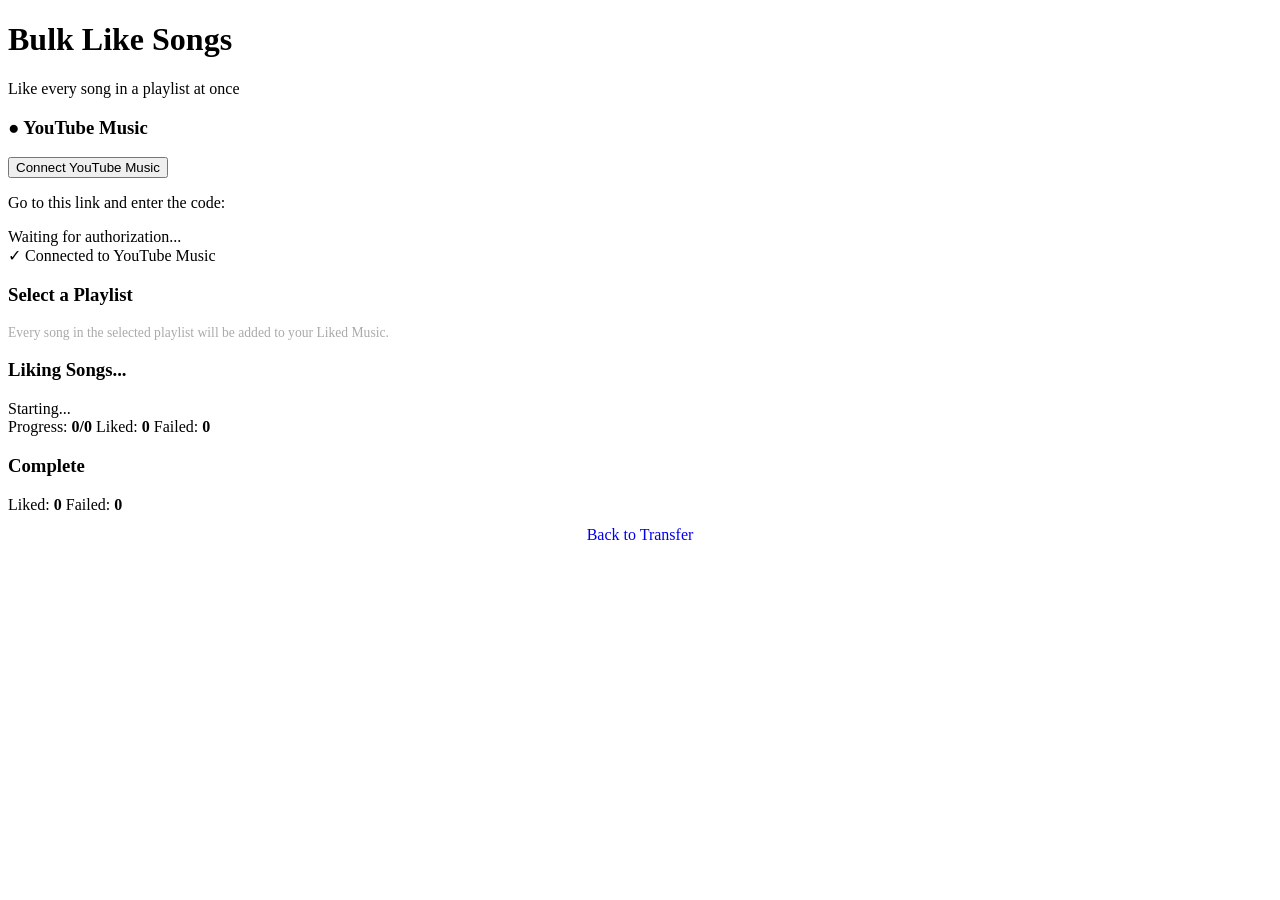
==== app/static/bulk-like.html @ ec04fe25 "Add /bulk-like page: select a playlist and like every song in it" ====
<!DOCTYPE html>
<html lang="en">
<head>
  <meta charset="UTF-8">
  <meta name="viewport" content="width=device-width, initial-scale=1.0, user-scalable=no">
  <meta name="apple-mobile-web-app-capable" content="yes">
  <title>Bulk Like Songs</title>
  <link rel="stylesheet" href="/static/style.css">
</head>
<body>
  <h1>Bulk Like Songs</h1>
  <p class="subtitle">Like every song in a playlist at once</p>

  <!-- Auth Section -->
  <div id="auth-section" class="section">
    <div class="card">
      <h3><span class="yt-color">&#9679;</span> YouTube Music</h3>
      <div id="yt-disconnected">
        <button class="btn btn-yt" onclick="startYTAuth()">Connect YouTube Music</button>
      </div>
      <div id="yt-device-code" class="device-code hidden">
        <p>Go to this link and enter the code:</p>
        <a id="yt-link" href="#" target="_blank"></a>
        <div class="code" id="yt-code"></div>
        <div class="hint"><span class="spinner"></span> Waiting for authorization...</div>
      </div>
      <div id="yt-connected" class="connected yt-connected hidden">
        &#10003; Connected to YouTube Music
      </div>
    </div>
  </div>

  <!-- Playlist Select -->
  <div id="select-section" class="section hidden">
    <div class="card">
      <h3>Select a Playlist</h3>
      <p style="color:#aaa;font-size:0.85rem;margin-bottom:12px">
        Every song in the selected playlist will be added to your Liked Music.
      </p>
      <div id="playlist-list"></div>
    </div>
  </div>

  <!-- Progress -->
  <div id="progress-section" class="section hidden">
    <div class="card">
      <h3>Liking Songs...</h3>
      <div class="phase-text" id="phase-text">Starting...</div>
      <div class="progress-bar"><div class="fill" id="progress-fill" style="width:0%"></div></div>
      <div class="counters">
        <span>Progress: <strong id="cnt-progress">0/0</strong></span>
        <span class="matched">Liked: <strong id="cnt-liked">0</strong></span>
        <span class="failed">Failed: <strong id="cnt-failed">0</strong></span>
      </div>
      <div class="log" id="log"></div>
    </div>
  </div>

  <!-- Done -->
  <div id="done-section" class="section hidden">
    <div class="card">
      <h3 id="done-title">Complete</h3>
      <div id="done-body" class="counters" style="margin-bottom:12px">
        <span class="matched">Liked: <strong id="final-liked">0</strong></span>
        <span class="failed">Failed: <strong id="final-failed">0</strong></span>
      </div>
      <div class="log" id="done-log"></div>
    </div>
    <a href="/" class="btn btn-logout" style="display:block;text-align:center;text-decoration:none;margin-top:12px">Back to Transfer</a>
  </div>

  <script>
    let ytPollTimer = null;

    async function init() {
      const res = await fetch("/auth/status");
      const data = await res.json();
      if (data.ytmusic) {
        document.getElementById("yt-disconnected").classList.add("hidden");
        document.getElementById("yt-connected").classList.remove("hidden");
        loadPlaylists();
      }
    }

    async function startYTAuth() {
      const res = await fetch("/auth/ytmusic/start", { method: "POST" });
      const data = await res.json();
      document.getElementById("yt-disconnected").classList.add("hidden");
      document.getElementById("yt-device-code").classList.remove("hidden");
      document.getElementById("yt-code").textContent = data.user_code;
      const link = document.getElementById("yt-link");
      link.href = data.verification_url;
      link.textContent = data.verification_url;
      ytPollTimer = setInterval(pollYTAuth, 5000);
    }

    async function pollYTAuth() {
      const res = await fetch("/auth/ytmusic/poll");
      const data = await res.json();
      if (data.status === "complete") {
        clearInterval(ytPollTimer);
        document.getElementById("yt-device-code").classList.add("hidden");
        document.getElementById("yt-connected").classList.remove("hidden");
        loadPlaylists();
      }
    }

    async function loadPlaylists() {
      document.getElementById("select-section").classList.remove("hidden");
      const listEl = document.getElementById("playlist-list");
      listEl.innerHTML = '<div style="color:#888;padding:12px"><span class="spinner"></span> Loading playlists...</div>';

      const res = await fetch("/bulk-like/playlists");
      const data = await res.json();

      if (data.error) {
        listEl.innerHTML = '<div style="color:#ef5350">' + esc(data.error) + '</div>';
        return;
      }

      listEl.innerHTML = data.playlists.map(pl =>
        '<button class="btn" style="background:#222;color:#fff;margin-bottom:8px;text-align:left;display:flex;justify-content:space-between" onclick="startBulkLike(\'' + pl.id + '\')">' +
          '<span>' + esc(pl.title) + '</span>' +
          '<span style="color:#888;font-size:0.85rem">' + pl.count + ' songs</span>' +
        '</button>'
      ).join("");
    }

    async function startBulkLike(playlistId) {
      document.getElementById("select-section").classList.add("hidden");
      document.getElementById("auth-section").classList.add("hidden");
      document.getElementById("progress-section").classList.remove("hidden");

      await fetch("/bulk-like/start", {
        method: "POST",
        headers: { "Content-Type": "application/json" },
        body: JSON.stringify({ playlist_id: playlistId }),
      });

      const evtSource = new EventSource("/bulk-like/progress");
      evtSource.addEventListener("progress", (e) => {
        const state = JSON.parse(e.data);
        updateProgress(state);
        if (state.done) {
          evtSource.close();
          showDone(state);
        }
      });
      evtSource.onerror = () => evtSource.close();
    }

    function updateProgress(state) {
      document.getElementById("phase-text").textContent = state.phase || "Working...";
      const total = state.total || 1;
      const pct = Math.round((state.processed / total) * 100);
      document.getElementById("progress-fill").style.width = pct + "%";
      document.getElementById("cnt-progress").textContent = state.processed + "/" + state.total;
      document.getElementById("cnt-liked").textContent = state.liked || 0;
      document.getElementById("cnt-failed").textContent = state.failed || 0;

      const logEl = document.getElementById("log");
      const logs = state.log || [];
      logEl.innerHTML = logs.map(l => "<div>" + esc(l) + "</div>").join("");
      logEl.scrollTop = logEl.scrollHeight;
    }

    function showDone(state) {
      document.getElementById("progress-section").classList.add("hidden");
      document.getElementById("done-section").classList.remove("hidden");

      if (state.error) {
        document.getElementById("done-title").textContent = "Failed";
        document.getElementById("done-title").style.color = "#ef5350";
        document.getElementById("done-body").innerHTML = '<span style="color:#ef5350">' + esc(state.error) + '</span>';
      } else {
        document.getElementById("final-liked").textContent = state.liked || 0;
        document.getElementById("final-failed").textContent = state.failed || 0;
      }

      const logEl = document.getElementById("done-log");
      logEl.innerHTML = (state.log || []).map(l => "<div>" + esc(l) + "</div>").join("");
    }

    function esc(s) {
      const d = document.createElement("div");
      d.textContent = s;
      return d.innerHTML;
    }

    init();
  </script>
</body>
</html>
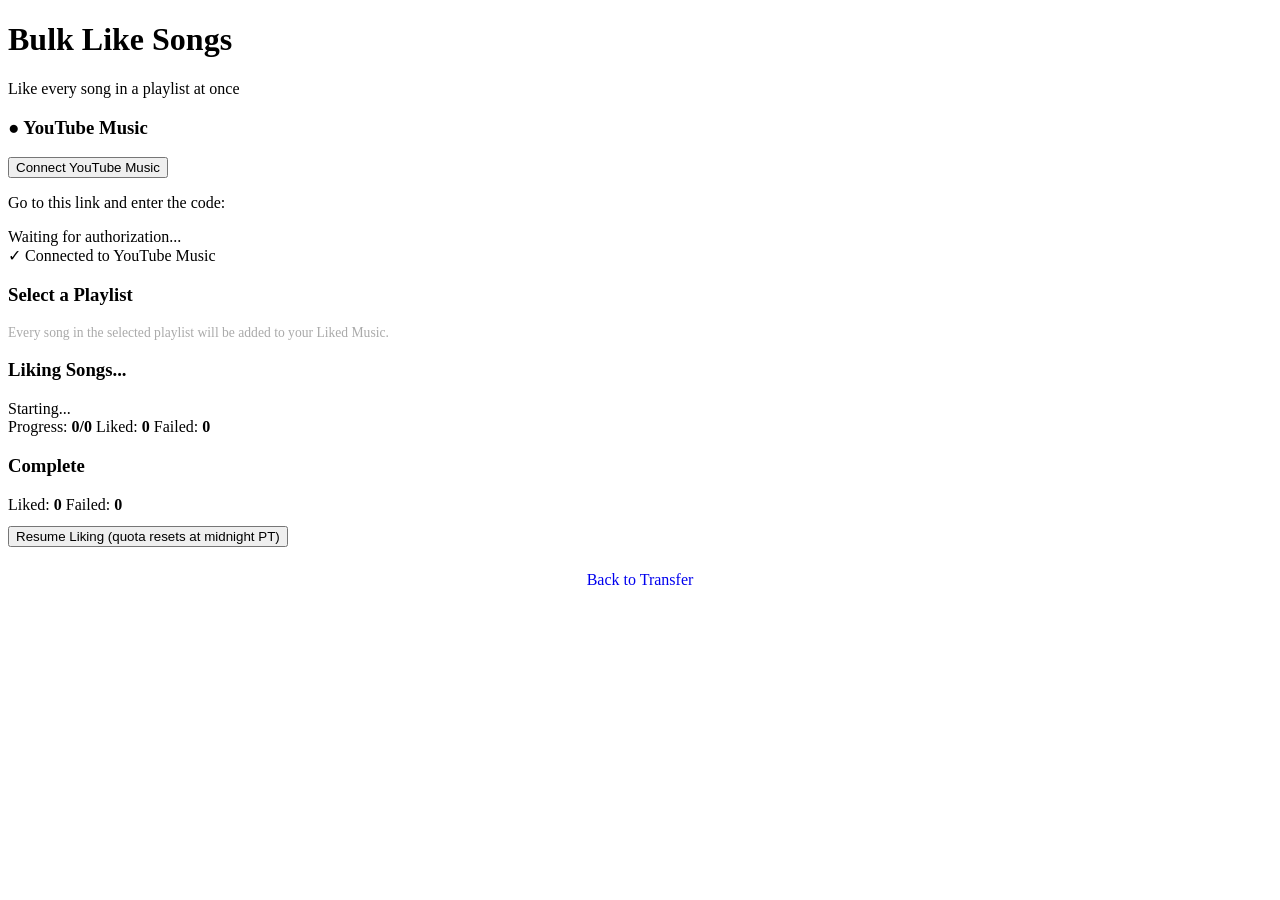
==== commit d6e1ef37: "Add resume support for bulk-like when quota is hit" ====
--- a/app/static/bulk-like.html
+++ b/app/static/bulk-like.html
@@ -64,6 +64,11 @@
         <span class="matched">Liked: <strong id="final-liked">0</strong></span>
         <span class="failed">Failed: <strong id="final-failed">0</strong></span>
       </div>
+      <div id="resume-container" class="hidden">
+        <button class="btn btn-transfer" id="resume-btn" onclick="resumeLike()" style="margin-bottom:12px">
+          Resume Liking (quota resets at midnight PT)
+        </button>
+      </div>
       <div class="log" id="done-log"></div>
     </div>
     <a href="/" class="btn btn-logout" style="display:block;text-align:center;text-decoration:none;margin-top:12px">Back to Transfer</a>
@@ -71,6 +76,7 @@
 
   <script>
     let ytPollTimer = null;
+    let lastPlaylistId = null;
 
     async function init() {
       const res = await fetch("/auth/status");
@@ -127,8 +133,10 @@
     }
 
     async function startBulkLike(playlistId) {
+      lastPlaylistId = playlistId;
       document.getElementById("select-section").classList.add("hidden");
       document.getElementById("auth-section").classList.add("hidden");
+      document.getElementById("done-section").classList.add("hidden");
       document.getElementById("progress-section").classList.remove("hidden");
 
       await fetch("/bulk-like/start", {
@@ -137,6 +145,10 @@
         body: JSON.stringify({ playlist_id: playlistId }),
       });
 
+      listenProgress();
+    }
+
+    function listenProgress() {
       const evtSource = new EventSource("/bulk-like/progress");
       evtSource.addEventListener("progress", (e) => {
         const state = JSON.parse(e.data);
@@ -149,6 +161,21 @@
       evtSource.onerror = () => evtSource.close();
     }
 
+    async function resumeLike() {
+      if (!lastPlaylistId) return;
+      document.getElementById("done-section").classList.add("hidden");
+      document.getElementById("progress-section").classList.remove("hidden");
+
+      // Start again — server remembers already-liked IDs in session
+      await fetch("/bulk-like/start", {
+        method: "POST",
+        headers: { "Content-Type": "application/json" },
+        body: JSON.stringify({ playlist_id: lastPlaylistId }),
+      });
+
+      listenProgress();
+    }
+
     function updateProgress(state) {
       document.getElementById("phase-text").textContent = state.phase || "Working...";
       const total = state.total || 1;
@@ -172,9 +199,19 @@
         document.getElementById("done-title").textContent = "Failed";
         document.getElementById("done-title").style.color = "#ef5350";
         document.getElementById("done-body").innerHTML = '<span style="color:#ef5350">' + esc(state.error) + '</span>';
+      } else if (state.quota_hit) {
+        document.getElementById("done-title").textContent = "Paused — Quota Reached";
+        document.getElementById("done-title").style.color = "#ff9800";
+        const totalLiked = (state.already_liked_ids || []).length;
+        document.getElementById("done-body").innerHTML =
+          '<span class="matched">Liked so far: <strong>' + totalLiked + '</strong></span>';
+        document.getElementById("resume-container").classList.remove("hidden");
       } else {
+        document.getElementById("done-title").textContent = "Complete";
+        document.getElementById("done-title").style.color = "";
         document.getElementById("final-liked").textContent = state.liked || 0;
         document.getElementById("final-failed").textContent = state.failed || 0;
+        document.getElementById("resume-container").classList.add("hidden");
       }
 
       const logEl = document.getElementById("done-log");
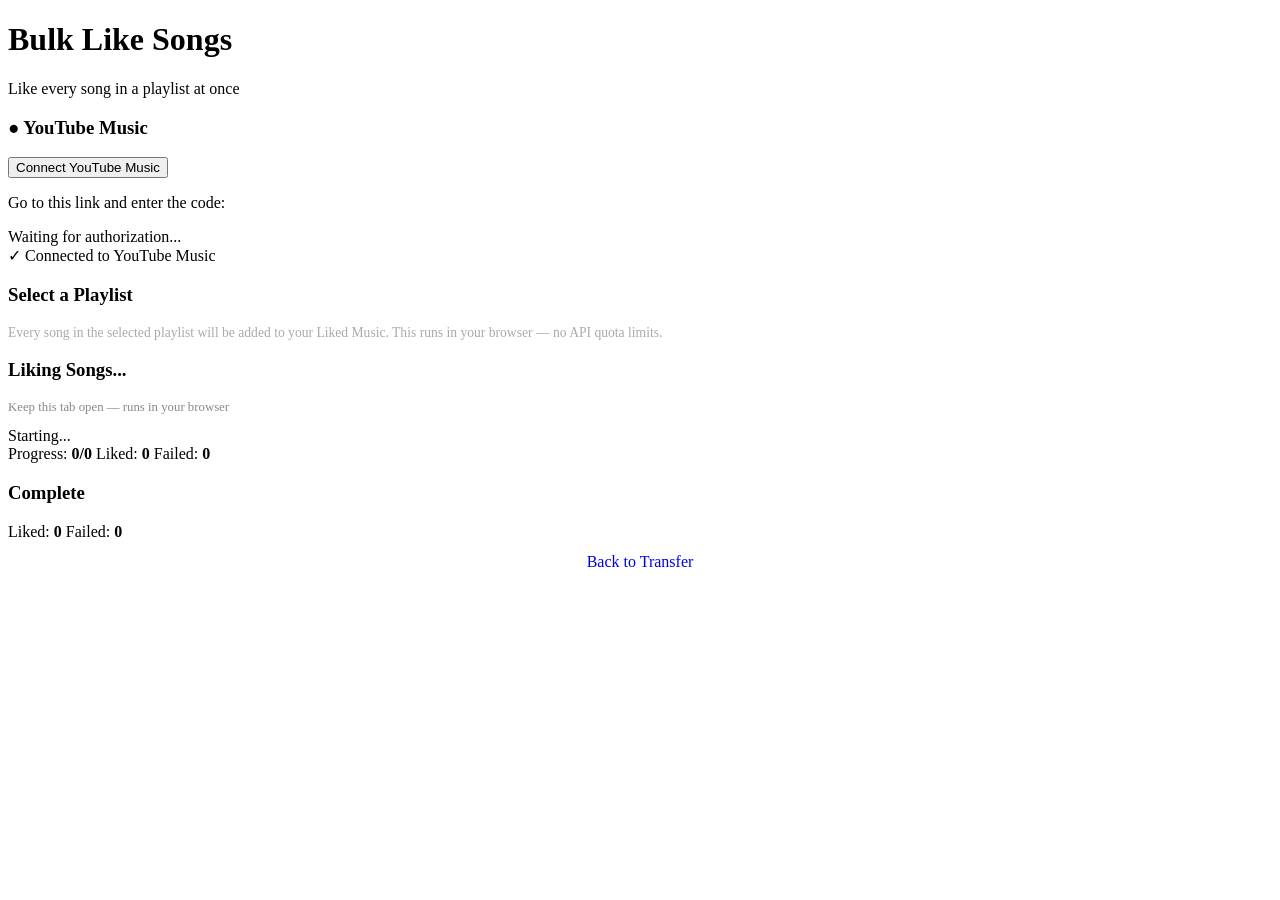
==== commit a916536f: "Bulk like: run from browser (no server quota), auto token refresh" ====
--- a/app/static/bulk-like.html
+++ b/app/static/bulk-like.html
@@ -36,6 +36,7 @@
       <h3>Select a Playlist</h3>
       <p style="color:#aaa;font-size:0.85rem;margin-bottom:12px">
         Every song in the selected playlist will be added to your Liked Music.
+        This runs in your browser — no API quota limits.
       </p>
       <div id="playlist-list"></div>
     </div>
@@ -45,6 +46,7 @@
   <div id="progress-section" class="section hidden">
     <div class="card">
       <h3>Liking Songs...</h3>
+      <p style="color:#888;font-size:0.8rem;margin-bottom:12px">Keep this tab open — runs in your browser</p>
       <div class="phase-text" id="phase-text">Starting...</div>
       <div class="progress-bar"><div class="fill" id="progress-fill" style="width:0%"></div></div>
       <div class="counters">
@@ -64,11 +66,6 @@
         <span class="matched">Liked: <strong id="final-liked">0</strong></span>
         <span class="failed">Failed: <strong id="final-failed">0</strong></span>
       </div>
-      <div id="resume-container" class="hidden">
-        <button class="btn btn-transfer" id="resume-btn" onclick="resumeLike()" style="margin-bottom:12px">
-          Resume Liking (quota resets at midnight PT)
-        </button>
-      </div>
       <div class="log" id="done-log"></div>
     </div>
     <a href="/" class="btn btn-logout" style="display:block;text-align:center;text-decoration:none;margin-top:12px">Back to Transfer</a>
@@ -76,7 +73,7 @@
 
   <script>
     let ytPollTimer = null;
-    let lastPlaylistId = null;
+    let accessToken = null;
 
     async function init() {
       const res = await fetch("/auth/status");
@@ -84,6 +81,10 @@
       if (data.ytmusic) {
         document.getElementById("yt-disconnected").classList.add("hidden");
         document.getElementById("yt-connected").classList.remove("hidden");
+        // Get the access token for client-side API calls
+        const tokenRes = await fetch("/auth/ytmusic/token");
+        const tokenData = await tokenRes.json();
+        accessToken = tokenData.access_token;
         loadPlaylists();
       }
     }
@@ -107,6 +108,9 @@
         clearInterval(ytPollTimer);
         document.getElementById("yt-device-code").classList.add("hidden");
         document.getElementById("yt-connected").classList.remove("hidden");
+        const tokenRes = await fetch("/auth/ytmusic/token");
+        const tokenData = await tokenRes.json();
+        accessToken = tokenData.access_token;
         loadPlaylists();
       }
     }
@@ -133,90 +137,125 @@
     }
 
     async function startBulkLike(playlistId) {
-      lastPlaylistId = playlistId;
       document.getElementById("select-section").classList.add("hidden");
       document.getElementById("auth-section").classList.add("hidden");
-      document.getElementById("done-section").classList.add("hidden");
       document.getElementById("progress-section").classList.remove("hidden");
 
-      await fetch("/bulk-like/start", {
-        method: "POST",
-        headers: { "Content-Type": "application/json" },
-        body: JSON.stringify({ playlist_id: playlistId }),
-      });
-
-      listenProgress();
-    }
-
-    function listenProgress() {
-      const evtSource = new EventSource("/bulk-like/progress");
-      evtSource.addEventListener("progress", (e) => {
-        const state = JSON.parse(e.data);
-        updateProgress(state);
-        if (state.done) {
-          evtSource.close();
-          showDone(state);
+      // Fetch all video IDs from the playlist (server-side, uses 1 quota unit per 50 items)
+      addLog("Fetching playlist tracks...");
+      const res = await fetch("/bulk-like/videos?playlist_id=" + playlistId);
+      const data = await res.json();
+
+      if (data.error) {
+        showError(data.error);
+        return;
+      }
+
+      const videos = data.videos;
+      addLog("Found " + videos.length + " tracks");
+
+      // Deduplicate
+      const seen = new Set();
+      const unique = [];
+      for (const v of videos) {
+        if (!seen.has(v.videoId)) {
+          seen.add(v.videoId);
+          unique.push(v);
         }
-      });
-      evtSource.onerror = () => evtSource.close();
-    }
-
-    async function resumeLike() {
-      if (!lastPlaylistId) return;
-      document.getElementById("done-section").classList.add("hidden");
-      document.getElementById("progress-section").classList.remove("hidden");
-
-      // Start again — server remembers already-liked IDs in session
-      await fetch("/bulk-like/start", {
-        method: "POST",
-        headers: { "Content-Type": "application/json" },
-        body: JSON.stringify({ playlist_id: lastPlaylistId }),
-      });
-
-      listenProgress();
-    }
-
-    function updateProgress(state) {
-      document.getElementById("phase-text").textContent = state.phase || "Working...";
-      const total = state.total || 1;
-      const pct = Math.round((state.processed / total) * 100);
-      document.getElementById("progress-fill").style.width = pct + "%";
-      document.getElementById("cnt-progress").textContent = state.processed + "/" + state.total;
-      document.getElementById("cnt-liked").textContent = state.liked || 0;
-      document.getElementById("cnt-failed").textContent = state.failed || 0;
-
-      const logEl = document.getElementById("log");
-      const logs = state.log || [];
-      logEl.innerHTML = logs.map(l => "<div>" + esc(l) + "</div>").join("");
-      logEl.scrollTop = logEl.scrollHeight;
-    }
-
-    function showDone(state) {
+      }
+      if (unique.length < videos.length) {
+        addLog("Skipping " + (videos.length - unique.length) + " duplicates");
+      }
+
+      // Like each video from the browser (no server quota used!)
+      const total = unique.length;
+      let liked = 0;
+      let failed = 0;
+
+      for (let i = 0; i < unique.length; i++) {
+        const v = unique[i];
+        document.getElementById("phase-text").textContent =
+          "Liking (" + (i + 1) + "/" + total + "): " + v.title;
+        document.getElementById("progress-fill").style.width =
+          Math.round(((i + 1) / total) * 100) + "%";
+        document.getElementById("cnt-progress").textContent = (i + 1) + "/" + total;
+
+        try {
+          const resp = await fetch(
+            "https://www.googleapis.com/youtube/v3/videos/rate?id=" +
+              v.videoId + "&rating=like",
+            {
+              method: "POST",
+              headers: { Authorization: "Bearer " + accessToken },
+            }
+          );
+          if (resp.ok || resp.status === 204) {
+            liked++;
+          } else if (resp.status === 401) {
+            // Token expired — refresh and retry
+            addLog("Token expired, refreshing...");
+            const tokenRes = await fetch("/auth/ytmusic/refresh", { method: "POST" });
+            const tokenData = await tokenRes.json();
+            if (tokenData.access_token) {
+              accessToken = tokenData.access_token;
+              // Retry this one
+              const retry = await fetch(
+                "https://www.googleapis.com/youtube/v3/videos/rate?id=" +
+                  v.videoId + "&rating=like",
+                { method: "POST", headers: { Authorization: "Bearer " + accessToken } }
+              );
+              if (retry.ok || retry.status === 204) { liked++; } else { failed++; }
+            } else {
+              failed++;
+              addLog("Failed to refresh token");
+            }
+          } else {
+            failed++;
+            if (failed <= 5) {
+              const errText = await resp.text();
+              addLog("Failed: " + v.title + " (" + resp.status + ")");
+            }
+          }
+        } catch (e) {
+          failed++;
+          if (failed <= 5) addLog("Failed: " + v.title + " (" + e.message + ")");
+        }
+
+        document.getElementById("cnt-liked").textContent = liked;
+        document.getElementById("cnt-failed").textContent = failed;
+
+        // Small delay to avoid rate limiting
+        await sleep(200);
+      }
+
+      // Done
       document.getElementById("progress-section").classList.add("hidden");
       document.getElementById("done-section").classList.remove("hidden");
-
-      if (state.error) {
-        document.getElementById("done-title").textContent = "Failed";
-        document.getElementById("done-title").style.color = "#ef5350";
-        document.getElementById("done-body").innerHTML = '<span style="color:#ef5350">' + esc(state.error) + '</span>';
-      } else if (state.quota_hit) {
-        document.getElementById("done-title").textContent = "Paused — Quota Reached";
-        document.getElementById("done-title").style.color = "#ff9800";
-        const totalLiked = (state.already_liked_ids || []).length;
-        document.getElementById("done-body").innerHTML =
-          '<span class="matched">Liked so far: <strong>' + totalLiked + '</strong></span>';
-        document.getElementById("resume-container").classList.remove("hidden");
-      } else {
-        document.getElementById("done-title").textContent = "Complete";
-        document.getElementById("done-title").style.color = "";
-        document.getElementById("final-liked").textContent = state.liked || 0;
-        document.getElementById("final-failed").textContent = state.failed || 0;
-        document.getElementById("resume-container").classList.add("hidden");
-      }
-
-      const logEl = document.getElementById("done-log");
-      logEl.innerHTML = (state.log || []).map(l => "<div>" + esc(l) + "</div>").join("");
-    }
+      document.getElementById("final-liked").textContent = liked;
+      document.getElementById("final-failed").textContent = failed;
+      addLogTo("done-log", "Done! Liked " + liked + "/" + total + " songs. " + failed + " failed.");
+    }
+
+    function addLog(msg) {
+      const el = document.getElementById("log");
+      el.innerHTML += "<div>" + esc(msg) + "</div>";
+      el.scrollTop = el.scrollHeight;
+    }
+
+    function addLogTo(id, msg) {
+      const el = document.getElementById(id);
+      el.innerHTML += "<div>" + esc(msg) + "</div>";
+    }
+
+    function showError(msg) {
+      document.getElementById("progress-section").classList.add("hidden");
+      document.getElementById("done-section").classList.remove("hidden");
+      document.getElementById("done-title").textContent = "Failed";
+      document.getElementById("done-title").style.color = "#ef5350";
+      document.getElementById("done-body").innerHTML = '<span style="color:#ef5350">' + esc(msg) + '</span>';
+    }
+
+    function sleep(ms) { return new Promise(r => setTimeout(r, ms)); }
 
     function esc(s) {
       const d = document.createElement("div");
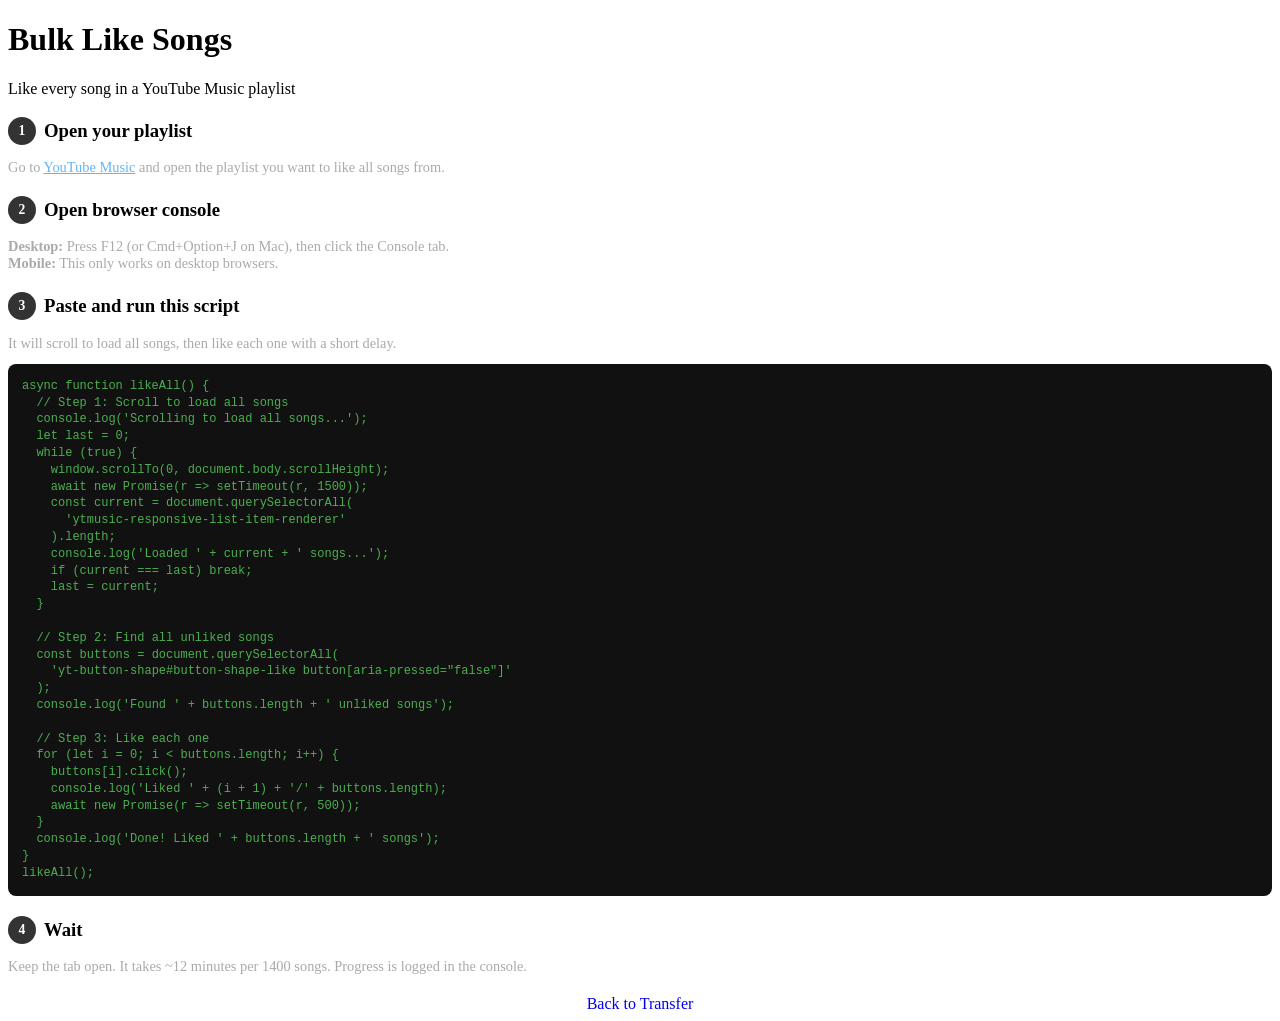
==== commit d37689a9: "Bulk-like and dedup: fully client-side via browser console scripts, zero API quota" ====
--- a/app/static/bulk-like.html
+++ b/app/static/bulk-like.html
@@ -6,264 +6,108 @@
   <meta name="apple-mobile-web-app-capable" content="yes">
   <title>Bulk Like Songs</title>
   <link rel="stylesheet" href="/static/style.css">
+  <style>
+    .step { margin-bottom: 20px; }
+    .step-num {
+      display: inline-block;
+      width: 28px; height: 28px;
+      background: #333; border-radius: 50%;
+      text-align: center; line-height: 28px;
+      font-weight: 700; font-size: 0.85rem;
+      margin-right: 8px; color: #fff;
+    }
+    .step h3 { display: flex; align-items: center; margin-bottom: 8px; }
+    .step p { color: #aaa; font-size: 0.9rem; margin-bottom: 8px; }
+    pre {
+      background: #111; border-radius: 8px; padding: 14px;
+      font-size: 0.75rem; overflow-x: auto; color: #4caf50;
+      line-height: 1.4; position: relative;
+      white-space: pre-wrap; word-break: break-all;
+    }
+    .copy-btn {
+      position: absolute; top: 8px; right: 8px;
+      background: #333; border: none; color: #fff;
+      padding: 4px 10px; border-radius: 6px; font-size: 0.75rem;
+      cursor: pointer;
+    }
+    .copy-btn:active { background: #4caf50; }
+    .pre-wrap { position: relative; }
+  </style>
 </head>
 <body>
   <h1>Bulk Like Songs</h1>
-  <p class="subtitle">Like every song in a playlist at once</p>
+  <p class="subtitle">Like every song in a YouTube Music playlist</p>
 
-  <!-- Auth Section -->
-  <div id="auth-section" class="section">
-    <div class="card">
-      <h3><span class="yt-color">&#9679;</span> YouTube Music</h3>
-      <div id="yt-disconnected">
-        <button class="btn btn-yt" onclick="startYTAuth()">Connect YouTube Music</button>
+  <div class="card">
+    <div class="step">
+      <h3><span class="step-num">1</span> Open your playlist</h3>
+      <p>Go to <a href="https://music.youtube.com/library/playlists" target="_blank" style="color:#64b5f6">YouTube Music</a> and open the playlist you want to like all songs from.</p>
+    </div>
+
+    <div class="step">
+      <h3><span class="step-num">2</span> Open browser console</h3>
+      <p>
+        <strong>Desktop:</strong> Press F12 (or Cmd+Option+J on Mac), then click the Console tab.<br>
+        <strong>Mobile:</strong> This only works on desktop browsers.
+      </p>
+    </div>
+
+    <div class="step">
+      <h3><span class="step-num">3</span> Paste and run this script</h3>
+      <p>It will scroll to load all songs, then like each one with a short delay.</p>
+      <div class="pre-wrap">
+        <button class="copy-btn" onclick="copyScript('like-script')">Copy</button>
+        <pre id="like-script">async function likeAll() {
+  // Step 1: Scroll to load all songs
+  console.log('Scrolling to load all songs...');
+  let last = 0;
+  while (true) {
+    window.scrollTo(0, document.body.scrollHeight);
+    await new Promise(r => setTimeout(r, 1500));
+    const current = document.querySelectorAll(
+      'ytmusic-responsive-list-item-renderer'
+    ).length;
+    console.log('Loaded ' + current + ' songs...');
+    if (current === last) break;
+    last = current;
+  }
+
+  // Step 2: Find all unliked songs
+  const buttons = document.querySelectorAll(
+    'yt-button-shape#button-shape-like button[aria-pressed="false"]'
+  );
+  console.log('Found ' + buttons.length + ' unliked songs');
+
+  // Step 3: Like each one
+  for (let i = 0; i &lt; buttons.length; i++) {
+    buttons[i].click();
+    console.log('Liked ' + (i + 1) + '/' + buttons.length);
+    await new Promise(r => setTimeout(r, 500));
+  }
+  console.log('Done! Liked ' + buttons.length + ' songs');
+}
+likeAll();</pre>
       </div>
-      <div id="yt-device-code" class="device-code hidden">
-        <p>Go to this link and enter the code:</p>
-        <a id="yt-link" href="#" target="_blank"></a>
-        <div class="code" id="yt-code"></div>
-        <div class="hint"><span class="spinner"></span> Waiting for authorization...</div>
-      </div>
-      <div id="yt-connected" class="connected yt-connected hidden">
-        &#10003; Connected to YouTube Music
-      </div>
+    </div>
+
+    <div class="step">
+      <h3><span class="step-num">4</span> Wait</h3>
+      <p>Keep the tab open. It takes ~12 minutes per 1400 songs. Progress is logged in the console.</p>
     </div>
   </div>
 
-  <!-- Playlist Select -->
-  <div id="select-section" class="section hidden">
-    <div class="card">
-      <h3>Select a Playlist</h3>
-      <p style="color:#aaa;font-size:0.85rem;margin-bottom:12px">
-        Every song in the selected playlist will be added to your Liked Music.
-        This runs in your browser — no API quota limits.
-      </p>
-      <div id="playlist-list"></div>
-    </div>
-  </div>
-
-  <!-- Progress -->
-  <div id="progress-section" class="section hidden">
-    <div class="card">
-      <h3>Liking Songs...</h3>
-      <p style="color:#888;font-size:0.8rem;margin-bottom:12px">Keep this tab open — runs in your browser</p>
-      <div class="phase-text" id="phase-text">Starting...</div>
-      <div class="progress-bar"><div class="fill" id="progress-fill" style="width:0%"></div></div>
-      <div class="counters">
-        <span>Progress: <strong id="cnt-progress">0/0</strong></span>
-        <span class="matched">Liked: <strong id="cnt-liked">0</strong></span>
-        <span class="failed">Failed: <strong id="cnt-failed">0</strong></span>
-      </div>
-      <div class="log" id="log"></div>
-    </div>
-  </div>
-
-  <!-- Done -->
-  <div id="done-section" class="section hidden">
-    <div class="card">
-      <h3 id="done-title">Complete</h3>
-      <div id="done-body" class="counters" style="margin-bottom:12px">
-        <span class="matched">Liked: <strong id="final-liked">0</strong></span>
-        <span class="failed">Failed: <strong id="final-failed">0</strong></span>
-      </div>
-      <div class="log" id="done-log"></div>
-    </div>
-    <a href="/" class="btn btn-logout" style="display:block;text-align:center;text-decoration:none;margin-top:12px">Back to Transfer</a>
-  </div>
+  <a href="/" class="btn btn-logout" style="display:block;text-align:center;text-decoration:none;margin-top:16px">Back to Transfer</a>
 
   <script>
-    let ytPollTimer = null;
-    let accessToken = null;
-
-    async function init() {
-      const res = await fetch("/auth/status");
-      const data = await res.json();
-      if (data.ytmusic) {
-        document.getElementById("yt-disconnected").classList.add("hidden");
-        document.getElementById("yt-connected").classList.remove("hidden");
-        // Get the access token for client-side API calls
-        const tokenRes = await fetch("/auth/ytmusic/token");
-        const tokenData = await tokenRes.json();
-        accessToken = tokenData.access_token;
-        loadPlaylists();
-      }
+    function copyScript(id) {
+      const el = document.getElementById(id);
+      const text = el.textContent;
+      navigator.clipboard.writeText(text).then(() => {
+        const btn = el.parentElement.querySelector('.copy-btn');
+        btn.textContent = 'Copied!';
+        setTimeout(() => btn.textContent = 'Copy', 2000);
+      });
     }
-
-    async function startYTAuth() {
-      const res = await fetch("/auth/ytmusic/start", { method: "POST" });
-      const data = await res.json();
-      document.getElementById("yt-disconnected").classList.add("hidden");
-      document.getElementById("yt-device-code").classList.remove("hidden");
-      document.getElementById("yt-code").textContent = data.user_code;
-      const link = document.getElementById("yt-link");
-      link.href = data.verification_url;
-      link.textContent = data.verification_url;
-      ytPollTimer = setInterval(pollYTAuth, 5000);
-    }
-
-    async function pollYTAuth() {
-      const res = await fetch("/auth/ytmusic/poll");
-      const data = await res.json();
-      if (data.status === "complete") {
-        clearInterval(ytPollTimer);
-        document.getElementById("yt-device-code").classList.add("hidden");
-        document.getElementById("yt-connected").classList.remove("hidden");
-        const tokenRes = await fetch("/auth/ytmusic/token");
-        const tokenData = await tokenRes.json();
-        accessToken = tokenData.access_token;
-        loadPlaylists();
-      }
-    }
-
-    async function loadPlaylists() {
-      document.getElementById("select-section").classList.remove("hidden");
-      const listEl = document.getElementById("playlist-list");
-      listEl.innerHTML = '<div style="color:#888;padding:12px"><span class="spinner"></span> Loading playlists...</div>';
-
-      const res = await fetch("/bulk-like/playlists");
-      const data = await res.json();
-
-      if (data.error) {
-        listEl.innerHTML = '<div style="color:#ef5350">' + esc(data.error) + '</div>';
-        return;
-      }
-
-      listEl.innerHTML = data.playlists.map(pl =>
-        '<button class="btn" style="background:#222;color:#fff;margin-bottom:8px;text-align:left;display:flex;justify-content:space-between" onclick="startBulkLike(\'' + pl.id + '\')">' +
-          '<span>' + esc(pl.title) + '</span>' +
-          '<span style="color:#888;font-size:0.85rem">' + pl.count + ' songs</span>' +
-        '</button>'
-      ).join("");
-    }
-
-    async function startBulkLike(playlistId) {
-      document.getElementById("select-section").classList.add("hidden");
-      document.getElementById("auth-section").classList.add("hidden");
-      document.getElementById("progress-section").classList.remove("hidden");
-
-      // Fetch all video IDs from the playlist (server-side, uses 1 quota unit per 50 items)
-      addLog("Fetching playlist tracks...");
-      const res = await fetch("/bulk-like/videos?playlist_id=" + playlistId);
-      const data = await res.json();
-
-      if (data.error) {
-        showError(data.error);
-        return;
-      }
-
-      const videos = data.videos;
-      addLog("Found " + videos.length + " tracks");
-
-      // Deduplicate
-      const seen = new Set();
-      const unique = [];
-      for (const v of videos) {
-        if (!seen.has(v.videoId)) {
-          seen.add(v.videoId);
-          unique.push(v);
-        }
-      }
-      if (unique.length < videos.length) {
-        addLog("Skipping " + (videos.length - unique.length) + " duplicates");
-      }
-
-      // Like each video from the browser (no server quota used!)
-      const total = unique.length;
-      let liked = 0;
-      let failed = 0;
-
-      for (let i = 0; i < unique.length; i++) {
-        const v = unique[i];
-        document.getElementById("phase-text").textContent =
-          "Liking (" + (i + 1) + "/" + total + "): " + v.title;
-        document.getElementById("progress-fill").style.width =
-          Math.round(((i + 1) / total) * 100) + "%";
-        document.getElementById("cnt-progress").textContent = (i + 1) + "/" + total;
-
-        try {
-          const resp = await fetch(
-            "https://www.googleapis.com/youtube/v3/videos/rate?id=" +
-              v.videoId + "&rating=like",
-            {
-              method: "POST",
-              headers: { Authorization: "Bearer " + accessToken },
-            }
-          );
-          if (resp.ok || resp.status === 204) {
-            liked++;
-          } else if (resp.status === 401) {
-            // Token expired — refresh and retry
-            addLog("Token expired, refreshing...");
-            const tokenRes = await fetch("/auth/ytmusic/refresh", { method: "POST" });
-            const tokenData = await tokenRes.json();
-            if (tokenData.access_token) {
-              accessToken = tokenData.access_token;
-              // Retry this one
-              const retry = await fetch(
-                "https://www.googleapis.com/youtube/v3/videos/rate?id=" +
-                  v.videoId + "&rating=like",
-                { method: "POST", headers: { Authorization: "Bearer " + accessToken } }
-              );
-              if (retry.ok || retry.status === 204) { liked++; } else { failed++; }
-            } else {
-              failed++;
-              addLog("Failed to refresh token");
-            }
-          } else {
-            failed++;
-            if (failed <= 5) {
-              const errText = await resp.text();
-              addLog("Failed: " + v.title + " (" + resp.status + ")");
-            }
-          }
-        } catch (e) {
-          failed++;
-          if (failed <= 5) addLog("Failed: " + v.title + " (" + e.message + ")");
-        }
-
-        document.getElementById("cnt-liked").textContent = liked;
-        document.getElementById("cnt-failed").textContent = failed;
-
-        // Small delay to avoid rate limiting
-        await sleep(200);
-      }
-
-      // Done
-      document.getElementById("progress-section").classList.add("hidden");
-      document.getElementById("done-section").classList.remove("hidden");
-      document.getElementById("final-liked").textContent = liked;
-      document.getElementById("final-failed").textContent = failed;
-      addLogTo("done-log", "Done! Liked " + liked + "/" + total + " songs. " + failed + " failed.");
-    }
-
-    function addLog(msg) {
-      const el = document.getElementById("log");
-      el.innerHTML += "<div>" + esc(msg) + "</div>";
-      el.scrollTop = el.scrollHeight;
-    }
-
-    function addLogTo(id, msg) {
-      const el = document.getElementById(id);
-      el.innerHTML += "<div>" + esc(msg) + "</div>";
-    }
-
-    function showError(msg) {
-      document.getElementById("progress-section").classList.add("hidden");
-      document.getElementById("done-section").classList.remove("hidden");
-      document.getElementById("done-title").textContent = "Failed";
-      document.getElementById("done-title").style.color = "#ef5350";
-      document.getElementById("done-body").innerHTML = '<span style="color:#ef5350">' + esc(msg) + '</span>';
-    }
-
-    function sleep(ms) { return new Promise(r => setTimeout(r, ms)); }
-
-    function esc(s) {
-      const d = document.createElement("div");
-      d.textContent = s;
-      return d.innerHTML;
-    }
-
-    init();
   </script>
 </body>
 </html>
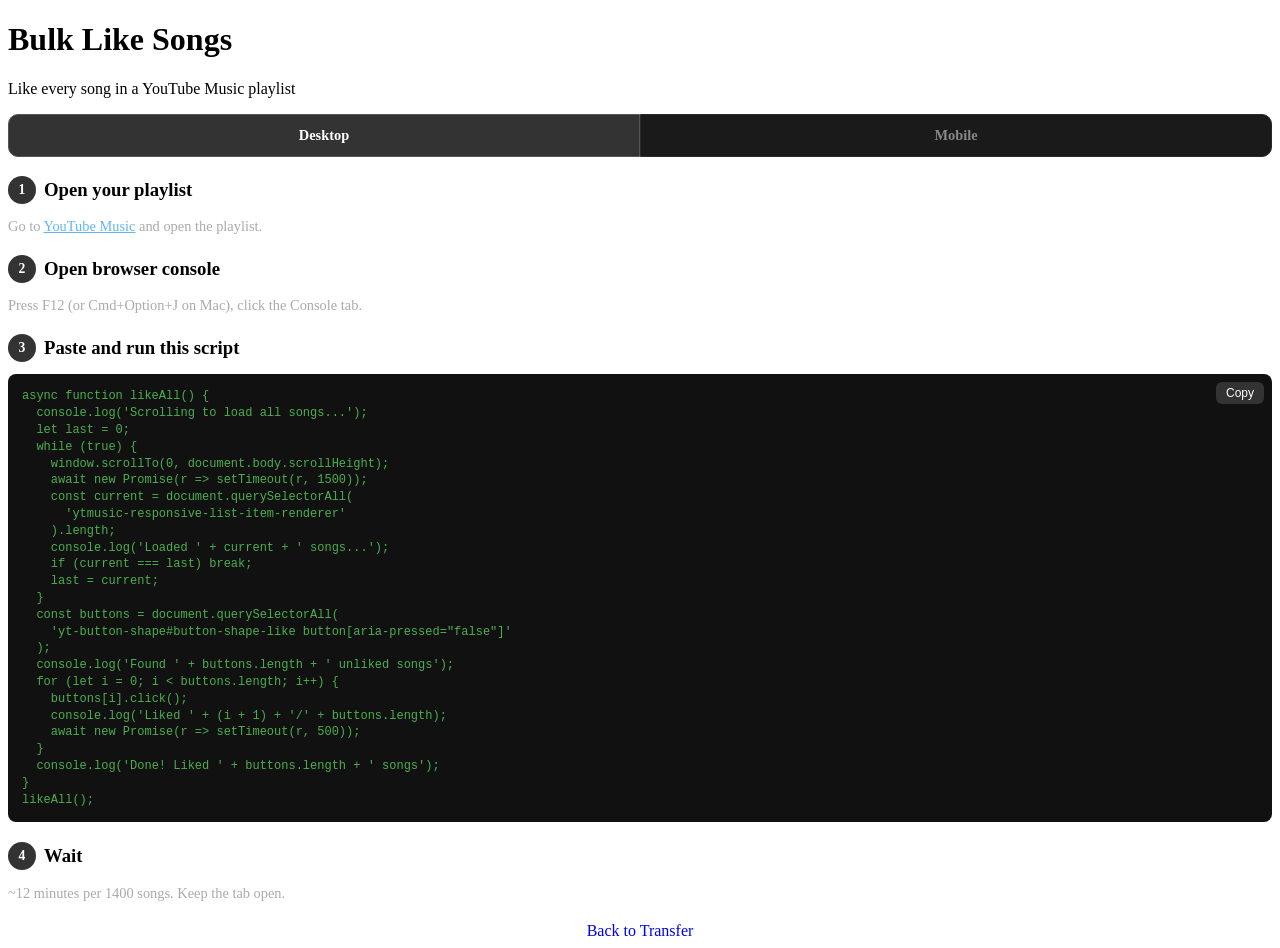
==== commit 8da8e812: "Add Desktop/Mobile tabs: console scripts for desktop, server-side API for mobile" ====
--- a/app/static/bulk-like.html
+++ b/app/static/bulk-like.html
@@ -7,58 +7,66 @@
   <title>Bulk Like Songs</title>
   <link rel="stylesheet" href="/static/style.css">
   <style>
+    .tabs { display: flex; gap: 0; margin-bottom: 16px; }
+    .tab {
+      flex: 1; padding: 12px; text-align: center; cursor: pointer;
+      background: #1a1a1a; color: #888; font-weight: 600; font-size: 0.9rem;
+      border: 1px solid #2a2a2a; transition: all 0.2s;
+    }
+    .tab:first-child { border-radius: 10px 0 0 10px; }
+    .tab:last-child { border-radius: 0 10px 10px 0; }
+    .tab.active { background: #333; color: #fff; border-color: #555; }
+    .tab-content { display: none; }
+    .tab-content.active { display: block; }
     .step { margin-bottom: 20px; }
     .step-num {
-      display: inline-block;
-      width: 28px; height: 28px;
+      display: inline-block; width: 28px; height: 28px;
       background: #333; border-radius: 50%;
       text-align: center; line-height: 28px;
-      font-weight: 700; font-size: 0.85rem;
-      margin-right: 8px; color: #fff;
+      font-weight: 700; font-size: 0.85rem; margin-right: 8px; color: #fff;
     }
     .step h3 { display: flex; align-items: center; margin-bottom: 8px; }
     .step p { color: #aaa; font-size: 0.9rem; margin-bottom: 8px; }
     pre {
       background: #111; border-radius: 8px; padding: 14px;
       font-size: 0.75rem; overflow-x: auto; color: #4caf50;
-      line-height: 1.4; position: relative;
-      white-space: pre-wrap; word-break: break-all;
-    }
+      line-height: 1.4; white-space: pre-wrap; word-break: break-all;
+    }
+    .pre-wrap { position: relative; }
     .copy-btn {
       position: absolute; top: 8px; right: 8px;
       background: #333; border: none; color: #fff;
-      padding: 4px 10px; border-radius: 6px; font-size: 0.75rem;
-      cursor: pointer;
+      padding: 4px 10px; border-radius: 6px; font-size: 0.75rem; cursor: pointer;
     }
     .copy-btn:active { background: #4caf50; }
-    .pre-wrap { position: relative; }
+    .warning { background: #2a2200; border: 1px solid #554400; border-radius: 8px; padding: 12px; margin-bottom: 16px; font-size: 0.85rem; color: #ffab00; }
   </style>
 </head>
 <body>
   <h1>Bulk Like Songs</h1>
   <p class="subtitle">Like every song in a YouTube Music playlist</p>
 
-  <div class="card">
-    <div class="step">
-      <h3><span class="step-num">1</span> Open your playlist</h3>
-      <p>Go to <a href="https://music.youtube.com/library/playlists" target="_blank" style="color:#64b5f6">YouTube Music</a> and open the playlist you want to like all songs from.</p>
-    </div>
-
-    <div class="step">
-      <h3><span class="step-num">2</span> Open browser console</h3>
-      <p>
-        <strong>Desktop:</strong> Press F12 (or Cmd+Option+J on Mac), then click the Console tab.<br>
-        <strong>Mobile:</strong> This only works on desktop browsers.
-      </p>
-    </div>
-
-    <div class="step">
-      <h3><span class="step-num">3</span> Paste and run this script</h3>
-      <p>It will scroll to load all songs, then like each one with a short delay.</p>
-      <div class="pre-wrap">
-        <button class="copy-btn" onclick="copyScript('like-script')">Copy</button>
-        <pre id="like-script">async function likeAll() {
-  // Step 1: Scroll to load all songs
+  <div class="tabs">
+    <div class="tab active" onclick="switchTab('desktop')">Desktop</div>
+    <div class="tab" onclick="switchTab('mobile')">Mobile</div>
+  </div>
+
+  <!-- ===== DESKTOP TAB (Console Script) ===== -->
+  <div id="tab-desktop" class="tab-content active">
+    <div class="card">
+      <div class="step">
+        <h3><span class="step-num">1</span> Open your playlist</h3>
+        <p>Go to <a href="https://music.youtube.com/library/playlists" target="_blank" style="color:#64b5f6">YouTube Music</a> and open the playlist.</p>
+      </div>
+      <div class="step">
+        <h3><span class="step-num">2</span> Open browser console</h3>
+        <p>Press F12 (or Cmd+Option+J on Mac), click the Console tab.</p>
+      </div>
+      <div class="step">
+        <h3><span class="step-num">3</span> Paste and run this script</h3>
+        <div class="pre-wrap">
+          <button class="copy-btn" onclick="copyScript('like-script')">Copy</button>
+          <pre id="like-script">async function likeAll() {
   console.log('Scrolling to load all songs...');
   let last = 0;
   while (true) {
@@ -71,14 +79,10 @@
     if (current === last) break;
     last = current;
   }
-
-  // Step 2: Find all unliked songs
   const buttons = document.querySelectorAll(
     'yt-button-shape#button-shape-like button[aria-pressed="false"]'
   );
   console.log('Found ' + buttons.length + ' unliked songs');
-
-  // Step 3: Like each one
   for (let i = 0; i &lt; buttons.length; i++) {
     buttons[i].click();
     console.log('Liked ' + (i + 1) + '/' + buttons.length);
@@ -87,27 +91,228 @@
   console.log('Done! Liked ' + buttons.length + ' songs');
 }
 likeAll();</pre>
-      </div>
-    </div>
-
-    <div class="step">
-      <h3><span class="step-num">4</span> Wait</h3>
-      <p>Keep the tab open. It takes ~12 minutes per 1400 songs. Progress is logged in the console.</p>
+        </div>
+      </div>
+      <div class="step">
+        <h3><span class="step-num">4</span> Wait</h3>
+        <p>~12 minutes per 1400 songs. Keep the tab open.</p>
+      </div>
     </div>
   </div>
 
+  <!-- ===== MOBILE TAB (Server-Side) ===== -->
+  <div id="tab-mobile" class="tab-content">
+    <div class="warning">
+      YouTube API has a daily quota limit (~200 likes/day). If you have many songs, it will pause and you'll need to come back the next day to resume.
+    </div>
+
+    <!-- Auth -->
+    <div id="auth-section" class="section">
+      <div class="card">
+        <h3><span class="yt-color">&#9679;</span> YouTube Music</h3>
+        <div id="yt-disconnected">
+          <button class="btn btn-yt" onclick="startYTAuth()">Connect YouTube Music</button>
+        </div>
+        <div id="yt-device-code" class="device-code hidden">
+          <p>Go to this link and enter the code:</p>
+          <a id="yt-link" href="#" target="_blank"></a>
+          <div class="code" id="yt-code"></div>
+          <div class="hint"><span class="spinner"></span> Waiting for authorization...</div>
+        </div>
+        <div id="yt-connected" class="connected yt-connected hidden">
+          &#10003; Connected to YouTube Music
+        </div>
+      </div>
+    </div>
+
+    <!-- Playlist Select -->
+    <div id="select-section" class="section hidden">
+      <div class="card">
+        <h3>Select a Playlist</h3>
+        <div id="playlist-list"></div>
+      </div>
+    </div>
+
+    <!-- Progress -->
+    <div id="progress-section" class="section hidden">
+      <div class="card">
+        <h3>Liking Songs...</h3>
+        <div class="phase-text" id="phase-text">Starting...</div>
+        <div class="progress-bar"><div class="fill" id="progress-fill" style="width:0%"></div></div>
+        <div class="counters">
+          <span>Progress: <strong id="cnt-progress">0/0</strong></span>
+          <span class="matched">Liked: <strong id="cnt-liked">0</strong></span>
+          <span class="failed">Failed: <strong id="cnt-failed">0</strong></span>
+        </div>
+        <div class="log" id="log"></div>
+      </div>
+    </div>
+
+    <!-- Done -->
+    <div id="done-section" class="section hidden">
+      <div class="card">
+        <h3 id="done-title">Complete</h3>
+        <div id="done-body" class="counters" style="margin-bottom:12px">
+          <span class="matched">Liked: <strong id="final-liked">0</strong></span>
+          <span class="failed">Failed: <strong id="final-failed">0</strong></span>
+        </div>
+        <div id="resume-container" class="hidden">
+          <button class="btn btn-transfer" onclick="resumeLike()">
+            Resume (quota resets at midnight PT)
+          </button>
+        </div>
+        <div class="log" id="done-log"></div>
+      </div>
+    </div>
+  </div>
+
   <a href="/" class="btn btn-logout" style="display:block;text-align:center;text-decoration:none;margin-top:16px">Back to Transfer</a>
 
   <script>
+    let ytPollTimer = null;
+    let lastPlaylistId = null;
+
+    function switchTab(tab) {
+      document.querySelectorAll('.tab').forEach(t => t.classList.remove('active'));
+      document.querySelectorAll('.tab-content').forEach(t => t.classList.remove('active'));
+      document.getElementById('tab-' + tab).classList.add('active');
+      document.querySelector(`.tab:nth-child(${tab === 'desktop' ? 1 : 2})`).classList.add('active');
+      if (tab === 'mobile') init();
+    }
+
+    async function init() {
+      const res = await fetch("/auth/status");
+      const data = await res.json();
+      if (data.ytmusic) {
+        document.getElementById("yt-disconnected").classList.add("hidden");
+        document.getElementById("yt-connected").classList.remove("hidden");
+        loadPlaylists();
+      }
+    }
+
+    async function startYTAuth() {
+      const res = await fetch("/auth/ytmusic/start", { method: "POST" });
+      const data = await res.json();
+      document.getElementById("yt-disconnected").classList.add("hidden");
+      document.getElementById("yt-device-code").classList.remove("hidden");
+      document.getElementById("yt-code").textContent = data.user_code;
+      const link = document.getElementById("yt-link");
+      link.href = data.verification_url;
+      link.textContent = data.verification_url;
+      ytPollTimer = setInterval(pollYTAuth, 5000);
+    }
+
+    async function pollYTAuth() {
+      const res = await fetch("/auth/ytmusic/poll");
+      const data = await res.json();
+      if (data.status === "complete") {
+        clearInterval(ytPollTimer);
+        document.getElementById("yt-device-code").classList.add("hidden");
+        document.getElementById("yt-connected").classList.remove("hidden");
+        loadPlaylists();
+      }
+    }
+
+    async function loadPlaylists() {
+      document.getElementById("select-section").classList.remove("hidden");
+      const listEl = document.getElementById("playlist-list");
+      listEl.innerHTML = '<div style="color:#888;padding:12px"><span class="spinner"></span> Loading...</div>';
+      const res = await fetch("/bulk-like/playlists");
+      const data = await res.json();
+      if (data.error) {
+        listEl.innerHTML = '<div style="color:#ef5350">' + esc(data.error) + '</div>';
+        return;
+      }
+      listEl.innerHTML = data.playlists.map(pl =>
+        '<button class="btn" style="background:#222;color:#fff;margin-bottom:8px;text-align:left;display:flex;justify-content:space-between" onclick="startBulkLike(\'' + pl.id + '\')">' +
+          '<span>' + esc(pl.title) + '</span>' +
+          '<span style="color:#888;font-size:0.85rem">' + pl.count + ' songs</span>' +
+        '</button>'
+      ).join("");
+    }
+
+    async function startBulkLike(playlistId) {
+      lastPlaylistId = playlistId;
+      document.getElementById("select-section").classList.add("hidden");
+      document.getElementById("auth-section").classList.add("hidden");
+      document.getElementById("done-section").classList.add("hidden");
+      document.getElementById("progress-section").classList.remove("hidden");
+      await fetch("/bulk-like/start", {
+        method: "POST",
+        headers: { "Content-Type": "application/json" },
+        body: JSON.stringify({ playlist_id: playlistId }),
+      });
+      listenProgress();
+    }
+
+    function listenProgress() {
+      const evtSource = new EventSource("/bulk-like/progress");
+      evtSource.addEventListener("progress", (e) => {
+        const state = JSON.parse(e.data);
+        updateProgress(state);
+        if (state.done) { evtSource.close(); showDone(state); }
+      });
+      evtSource.onerror = () => evtSource.close();
+    }
+
+    async function resumeLike() {
+      if (!lastPlaylistId) return;
+      document.getElementById("done-section").classList.add("hidden");
+      document.getElementById("progress-section").classList.remove("hidden");
+      await fetch("/bulk-like/start", {
+        method: "POST",
+        headers: { "Content-Type": "application/json" },
+        body: JSON.stringify({ playlist_id: lastPlaylistId }),
+      });
+      listenProgress();
+    }
+
+    function updateProgress(state) {
+      document.getElementById("phase-text").textContent = state.phase || "Working...";
+      const total = state.total || 1;
+      document.getElementById("progress-fill").style.width = Math.round((state.processed / total) * 100) + "%";
+      document.getElementById("cnt-progress").textContent = (state.processed || 0) + "/" + (state.total || 0);
+      document.getElementById("cnt-liked").textContent = state.liked || 0;
+      document.getElementById("cnt-failed").textContent = state.failed || 0;
+      const logEl = document.getElementById("log");
+      logEl.innerHTML = (state.log || []).map(l => "<div>" + esc(l) + "</div>").join("");
+      logEl.scrollTop = logEl.scrollHeight;
+    }
+
+    function showDone(state) {
+      document.getElementById("progress-section").classList.add("hidden");
+      document.getElementById("done-section").classList.remove("hidden");
+      if (state.error) {
+        document.getElementById("done-title").textContent = "Failed";
+        document.getElementById("done-title").style.color = "#ef5350";
+        document.getElementById("done-body").innerHTML = '<span style="color:#ef5350">' + esc(state.error) + '</span>';
+      } else if (state.quota_hit) {
+        document.getElementById("done-title").textContent = "Paused — Quota Reached";
+        document.getElementById("done-title").style.color = "#ff9800";
+        const totalLiked = (state.already_liked_ids || []).length;
+        document.getElementById("done-body").innerHTML = '<span class="matched">Liked so far: <strong>' + totalLiked + '</strong></span>';
+        document.getElementById("resume-container").classList.remove("hidden");
+      } else {
+        document.getElementById("done-title").textContent = "Complete";
+        document.getElementById("done-title").style.color = "";
+        document.getElementById("final-liked").textContent = state.liked || 0;
+        document.getElementById("final-failed").textContent = state.failed || 0;
+        document.getElementById("resume-container").classList.add("hidden");
+      }
+      const logEl = document.getElementById("done-log");
+      logEl.innerHTML = (state.log || []).map(l => "<div>" + esc(l) + "</div>").join("");
+    }
+
     function copyScript(id) {
-      const el = document.getElementById(id);
-      const text = el.textContent;
+      const text = document.getElementById(id).textContent;
       navigator.clipboard.writeText(text).then(() => {
-        const btn = el.parentElement.querySelector('.copy-btn');
+        const btn = document.getElementById(id).parentElement.querySelector('.copy-btn');
         btn.textContent = 'Copied!';
         setTimeout(() => btn.textContent = 'Copy', 2000);
       });
     }
+
+    function esc(s) { const d = document.createElement("div"); d.textContent = s; return d.innerHTML; }
   </script>
 </body>
 </html>
